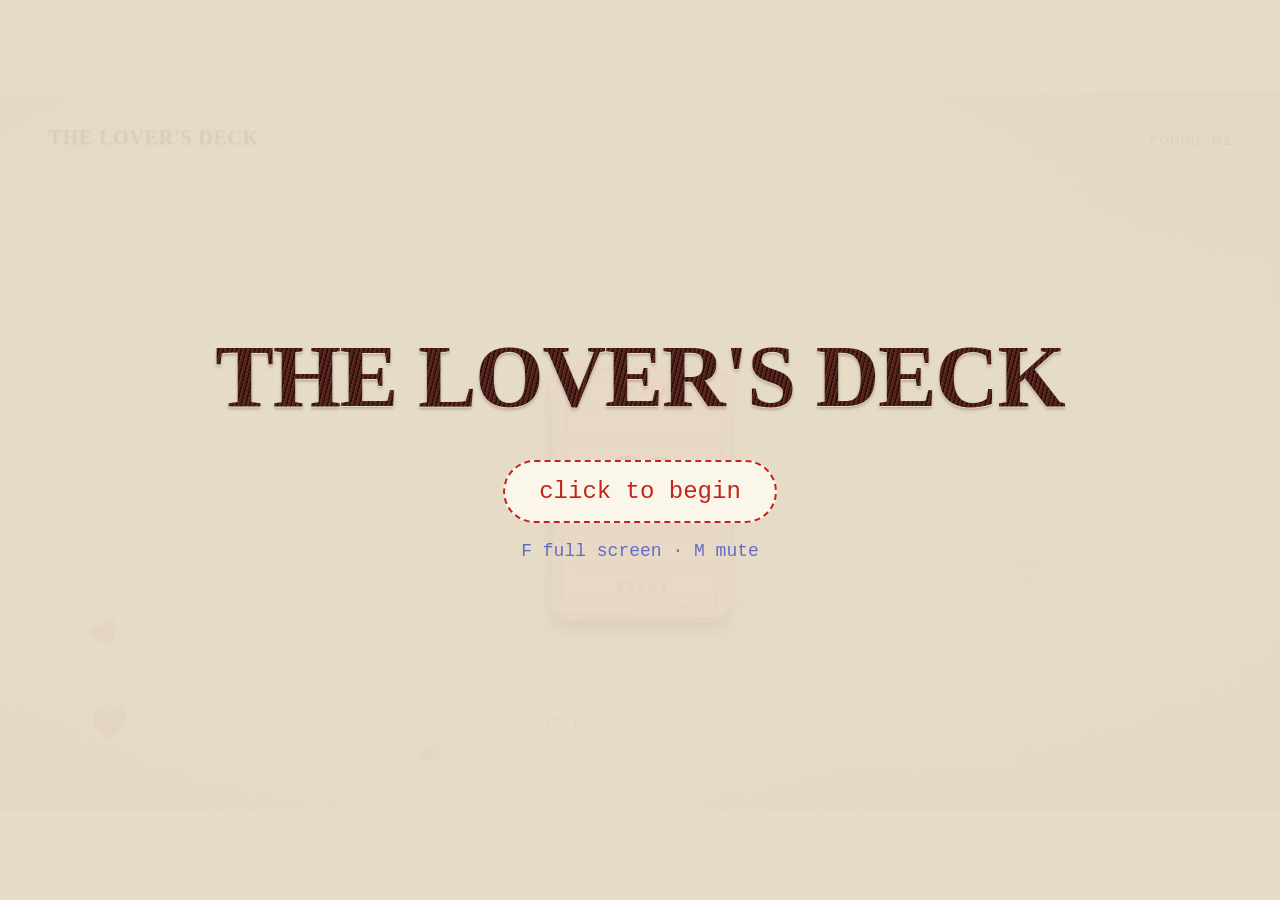
==== index.html @ ffed48c4 "Add Lover's Deck looping dating show scene with stitched cupids and music-box waltz" ====
<!doctype html>
<html lang="en">
<head>
  <meta charset="utf-8">
  <meta name="viewport" content="width=device-width, initial-scale=1">
  <title>The Lover's Deck</title>
  <link rel="stylesheet" href="css/style.css">
  <link rel="stylesheet" href="css/pieces.css">
</head>
<body>
  <svg class="defs" width="0" height="0" aria-hidden="true">
    <defs>
      <pattern id="satin-red" width="2.4" height="2.4" patternUnits="userSpaceOnUse" patternTransform="rotate(38)">
        <rect width="2.4" height="2.4" fill="#C3251D"/>
        <rect width="1.1" height="2.4" fill="#DE4236"/>
        <rect x="2.05" width="0.35" height="2.4" fill="#84150F"/>
      </pattern>
      <pattern id="satin-pink" width="2.4" height="2.4" patternUnits="userSpaceOnUse" patternTransform="rotate(-32)">
        <rect width="2.4" height="2.4" fill="#EE9FB8"/>
        <rect width="1.1" height="2.4" fill="#F7BFD0"/>
        <rect x="2.05" width="0.35" height="2.4" fill="#C9708C"/>
      </pattern>
      <pattern id="satin-blue" width="2.4" height="2.4" patternUnits="userSpaceOnUse" patternTransform="rotate(28)">
        <rect width="2.4" height="2.4" fill="#2440A8"/>
        <rect width="1.1" height="2.4" fill="#3C5CC8"/>
        <rect x="2.05" width="0.35" height="2.4" fill="#152A75"/>
      </pattern>
    </defs>
  </svg>

  <div id="viewport">
    <div id="stage" data-boil="0">
      <div class="fabric"></div>
      <div class="weave"></div>
      <div id="ambient"></div>

      <div class="brand stitch-text"><span>The Lover's Deck</span></div>
      <div class="round typed-font">round <span id="roundNo">01</span></div>

      <div id="captions"></div>
      <div id="typed" class="typed"></div>

      <div id="deck"></div>
      <svg id="thread" viewBox="0 0 1920 1080" width="1920" height="1080" aria-hidden="true"></svg>
      <div id="arrow"></div>
      <div id="bigHeart"></div>
      <div id="burst"></div>

      <div id="envGroup">
        <div class="envelope">
          <div class="env-back"></div>
          <div class="env-heart"></div>
          <svg class="env-front" viewBox="0 0 560 360"></svg>
          <svg class="env-flap" viewBox="0 0 560 210"></svg>
        </div>
        <div id="seal" class="sprite"></div>
      </div>

      <div id="cupidBow" class="sprite"></div>
      <div id="cupidLetter" class="sprite"></div>
      <div class="vignette"></div>
    </div>
  </div>

  <div id="start">
    <div class="start-card">
      <p class="start-title stitch-text"><span>The Lover's Deck</span></p>
      <button id="startBtn" type="button">click to begin</button>
      <p class="start-hint typed-font">F full screen · M mute</p>
    </div>
  </div>
  <div id="soundHint" class="typed-font">click for sound</div>

  <script src="vendor/gsap.min.js"></script>
  <script src="js/pieces.js"></script>
  <script src="js/ambient.js"></script>
  <script src="js/music.js"></script>
  <script src="js/scene.js"></script>
  <script src="js/main.js"></script>
</body>
</html>
---- css/style.css ----
:root {
  --cotton: #EEE7D5;
  --thread-brown: #3A1813;
  --ink-red: #C3251D;
  --ink-blue: #2440A8;
  --typed-blue: #2D3FC4;
}

html,
body {
  margin: 0;
  height: 100%;
  overflow: hidden;
  background: #E6DDC7;
  -webkit-user-select: none;
  user-select: none;
}

body.hide-cursor,
body.hide-cursor * {
  cursor: none !important;
}

.defs {
  position: absolute;
  width: 0;
  height: 0;
  overflow: hidden;
}

#viewport {
  position: fixed;
  inset: 0;
  background: #E6DDC7;
  overflow: hidden;
}

#stage {
  position: absolute;
  left: 50%;
  top: 50%;
  width: 1920px;
  height: 1080px;
  overflow: hidden;
  transform-origin: 50% 50%;
  transform: translate(-50%, -50%);
  background: var(--cotton);
}

.fabric,
.weave,
.vignette {
  position: absolute;
  inset: 0;
  pointer-events: none;
}

.fabric {
  background-color: var(--cotton);
  background-image:
    linear-gradient(115deg, rgba(255, 255, 255, 0.22), rgba(255, 255, 255, 0) 38%, rgba(120, 90, 50, 0.07) 72%, rgba(255, 255, 255, 0.08)),
    url("data:image/svg+xml;utf8,<svg xmlns='http://www.w3.org/2000/svg' width='260' height='260'><filter id='n'><feTurbulence type='fractalNoise' baseFrequency='.9' numOctaves='3' stitchTiles='stitch'/><feColorMatrix values='0 0 0 0 .33  0 0 0 0 .25  0 0 0 0 .16  0 0 0 .6 0'/></filter><rect width='100%' height='100%' filter='url(%23n)' opacity='.38'/></svg>");
}

.weave {
  background:
    repeating-linear-gradient(0deg, rgba(105, 80, 45, 0.075) 0 1px, rgba(255, 255, 255, 0.06) 1px 2px, rgba(0, 0, 0, 0) 2px 4px),
    repeating-linear-gradient(90deg, rgba(105, 80, 45, 0.06) 0 1px, rgba(255, 255, 255, 0.05) 1px 2px, rgba(0, 0, 0, 0) 2px 4px);
  mix-blend-mode: multiply;
}

.vignette {
  background: radial-gradient(ellipse at 50% 48%, rgba(0, 0, 0, 0) 58%, rgba(92, 62, 30, 0.2) 100%);
  z-index: 90;
}

#ambient {
  position: absolute;
  inset: 0;
  pointer-events: none;
}

/* Embroidered lettering: thread stripes clipped to the glyphs. */
.stitch-text span {
  display: inline-block;
  font-family: "Bodoni 72 Oldstyle", "Bodoni 72", "Didot", "Playfair Display", "Times New Roman", serif;
  font-weight: 700;
  text-transform: uppercase;
  letter-spacing: -0.015em;
  line-height: 0.9;
  color: var(--thread-brown);
  background: repeating-linear-gradient(104deg, #4E211B 0 1.6px, #2A0F0B 1.6px 3px, #5E2A22 3px 4.4px);
  -webkit-background-clip: text;
  background-clip: text;
  -webkit-text-fill-color: transparent;
  filter: drop-shadow(0 1px 0 rgba(255, 255, 255, 0.55)) drop-shadow(0 2px 1.5px rgba(60, 30, 10, 0.28));
}

.typed-font {
  font-family: "American Typewriter", "Courier Prime", "Courier New", monospace;
  color: var(--typed-blue);
}

.brand {
  position: absolute;
  left: 72px;
  top: 58px;
  z-index: 40;
}

.brand span {
  font-size: 30px;
  letter-spacing: 0.04em;
}

.round {
  position: absolute;
  right: 72px;
  top: 60px;
  font-size: 26px;
  opacity: 0.85;
  z-index: 40;
}

#captions {
  position: absolute;
  left: 0;
  right: 0;
  top: 118px;
  height: 230px;
  z-index: 30;
}

.caption {
  position: absolute;
  left: 0;
  right: 0;
  top: 0;
  text-align: center;
}

.caption span {
  font-size: 104px;
}

.typed {
  position: absolute;
  left: 96px;
  bottom: 96px;
  z-index: 25;
}

.typed p {
  margin: 0;
  font-family: "American Typewriter", "Courier Prime", "Courier New", monospace;
  font-size: 27px;
  line-height: 1.22;
  color: var(--typed-blue);
  opacity: 0.82;
  white-space: nowrap;
}

.typed p.offset {
  margin-top: -22px;
  margin-left: 6px;
  opacity: 0.55;
}

/* Frame-by-frame wobble, like a stop-motion embroidered loop. */
#stage[data-boil="1"] .stitch-text span { transform: translate(0.7px, -0.5px) rotate(0.12deg); }
#stage[data-boil="2"] .stitch-text span { transform: translate(-0.6px, 0.4px) rotate(-0.1deg); }

.sprite {
  position: absolute;
  left: 0;
  top: 0;
  pointer-events: none;
}

.sprite img {
  position: absolute;
  inset: 0;
  width: 100%;
  height: 100%;
  opacity: 0;
  filter: drop-shadow(0 2px 1.5px rgba(70, 30, 10, 0.25));
}

#stage[data-boil="0"] .sprite img:nth-child(1),
#stage[data-boil="1"] .sprite img:nth-child(2),
#stage[data-boil="2"] .sprite img:nth-child(3) {
  opacity: 1;
}

#start {
  position: fixed;
  inset: 0;
  z-index: 200;
  display: flex;
  align-items: center;
  justify-content: center;
  background: rgba(230, 221, 199, 0.92);
}

#start[data-hidden] {
  display: none !important;
}

.start-card {
  text-align: center;
}

.start-title span {
  font-size: 88px;
}

#startBtn {
  margin-top: 28px;
  padding: 16px 34px;
  font-family: "American Typewriter", "Courier Prime", "Courier New", monospace;
  font-size: 24px;
  color: var(--ink-red);
  background: #FBF6EA;
  border: 2px dashed var(--ink-red);
  border-radius: 999px;
  cursor: pointer;
  -webkit-user-select: none;
  user-select: none;
}

.start-hint {
  margin-top: 18px;
  font-size: 18px;
  opacity: 0.7;
}

#soundHint {
  position: fixed;
  right: 24px;
  bottom: 20px;
  z-index: 150;
  font-size: 18px;
  opacity: 0.75;
  display: none;
}

#soundHint[data-show] {
  display: block;
}
---- css/pieces.css ----
/* Cards, arrow, heart and envelope. Everything is placed by its center with GSAP x/y. */
#deck,
#arrow,
#bigHeart,
#burst,
#envGroup {
  position: absolute;
  left: 0;
  top: 0;
}

#deck { z-index: 10; }
#thread { position: absolute; left: 0; top: 0; z-index: 12; pointer-events: none; }
#arrow { z-index: 14; width: 380px; height: 70px; }
#bigHeart { z-index: 16; width: 320px; height: 288px; }
#burst { z-index: 17; }
#envGroup { z-index: 20; width: 560px; height: 360px; }
#cupidBow { z-index: 50; width: 480px; height: 480px; }
#cupidLetter { z-index: 50; width: 520px; height: 520px; }
#seal { width: 200px; height: 267px; left: 180px; top: 70px; z-index: 5; }

#arrow svg,
#bigHeart svg {
  width: 100%;
  height: 100%;
  overflow: visible;
  filter: drop-shadow(0 3px 2px rgba(70, 30, 10, 0.22));
}

.card {
  position: absolute;
  left: 0;
  top: 0;
  width: 260px;
  height: 380px;
}

.card-inner {
  position: absolute;
  inset: 0;
  -webkit-transform-style: preserve-3d;
  transform-style: preserve-3d;
}

.card-back,
.card-face {
  position: absolute;
  inset: 0;
  border-radius: 16px;
  overflow: hidden;
  -webkit-backface-visibility: hidden;
  backface-visibility: hidden;
  box-shadow: 0 12px 22px rgba(70, 40, 20, 0.16), 0 2px 3px rgba(70, 40, 20, 0.18);
}

.card-back::before,
.card-face::before {
  content: "";
  position: absolute;
  inset: 0;
  background:
    repeating-linear-gradient(0deg, rgba(90, 60, 40, 0.08) 0 1px, rgba(0, 0, 0, 0) 1px 3px),
    repeating-linear-gradient(90deg, rgba(90, 60, 40, 0.07) 0 1px, rgba(0, 0, 0, 0) 1px 3px);
}

.card-back::after,
.card-face::after {
  content: "";
  position: absolute;
  inset: 12px;
  border: 2.5px dashed var(--ink-red);
  border-radius: 10px;
  opacity: 0.85;
}

.card-back {
  background: #F1B2C4;
}

.card-back .back-heart {
  position: absolute;
  left: 50%;
  top: 50%;
  width: 104px;
  height: 94px;
  transform: translate(-50%, -50%);
}

.card-back .back-word {
  position: absolute;
  left: 0;
  right: 0;
  text-align: center;
  font-family: "American Typewriter", "Courier Prime", "Courier New", monospace;
  font-size: 18px;
  letter-spacing: 0.3em;
  color: var(--ink-red);
}

.card-back .back-word.top { top: 34px; }
.card-back .back-word.bottom { bottom: 34px; transform: rotate(180deg); }

.card-face {
  background: #FBF6EA;
  -webkit-transform: rotateY(180deg);
  transform: rotateY(180deg);
}

.corner {
  position: absolute;
  display: flex;
  flex-direction: column;
  align-items: center;
  gap: 4px;
  color: var(--ink-red);
  font-family: "American Typewriter", "Courier Prime", "Courier New", monospace;
}

.corner b {
  font-family: "Bodoni 72", "Didot", "Times New Roman", serif;
  font-size: 40px;
  line-height: 1;
}

.corner svg { width: 22px; height: 20px; }

.corner i {
  font-style: normal;
  font-size: 15px;
  letter-spacing: 0.18em;
  -webkit-writing-mode: vertical-rl;
  writing-mode: vertical-rl;
}

.corner.tl { left: 26px; top: 24px; }
.corner.tr { right: 26px; top: 24px; }
.corner.bl { left: 26px; bottom: 24px; transform: rotate(180deg); }
.corner.br { right: 26px; bottom: 24px; transform: rotate(180deg); }

.half {
  position: absolute;
  top: 70px;
  width: 100px;
  height: 180px;
}

.half.left { right: 0; }
.half.right { left: 0; }

.burst-heart {
  position: absolute;
  left: 0;
  top: 0;
  width: 34px;
  height: 31px;
}

.envelope {
  position: absolute;
  inset: 0;
}

.env-back {
  position: absolute;
  inset: 0;
  border-radius: 8px;
  background: #F7F1E3;
  box-shadow: 0 16px 30px rgba(70, 40, 20, 0.18), 0 2px 4px rgba(70, 40, 20, 0.2);
}

.env-heart {
  position: absolute;
  left: 205px;
  top: -60px;
  width: 150px;
  height: 135px;
}

.env-front,
.env-flap {
  position: absolute;
  left: 0;
  top: 0;
  width: 560px;
  overflow: visible;
}

.env-front { height: 360px; }
.env-flap { height: 210px; transform-origin: 50% 0%; filter: drop-shadow(0 4px 3px rgba(70, 40, 20, 0.16)); }

.ambient-bit {
  position: absolute;
  left: 0;
  top: 0;
}
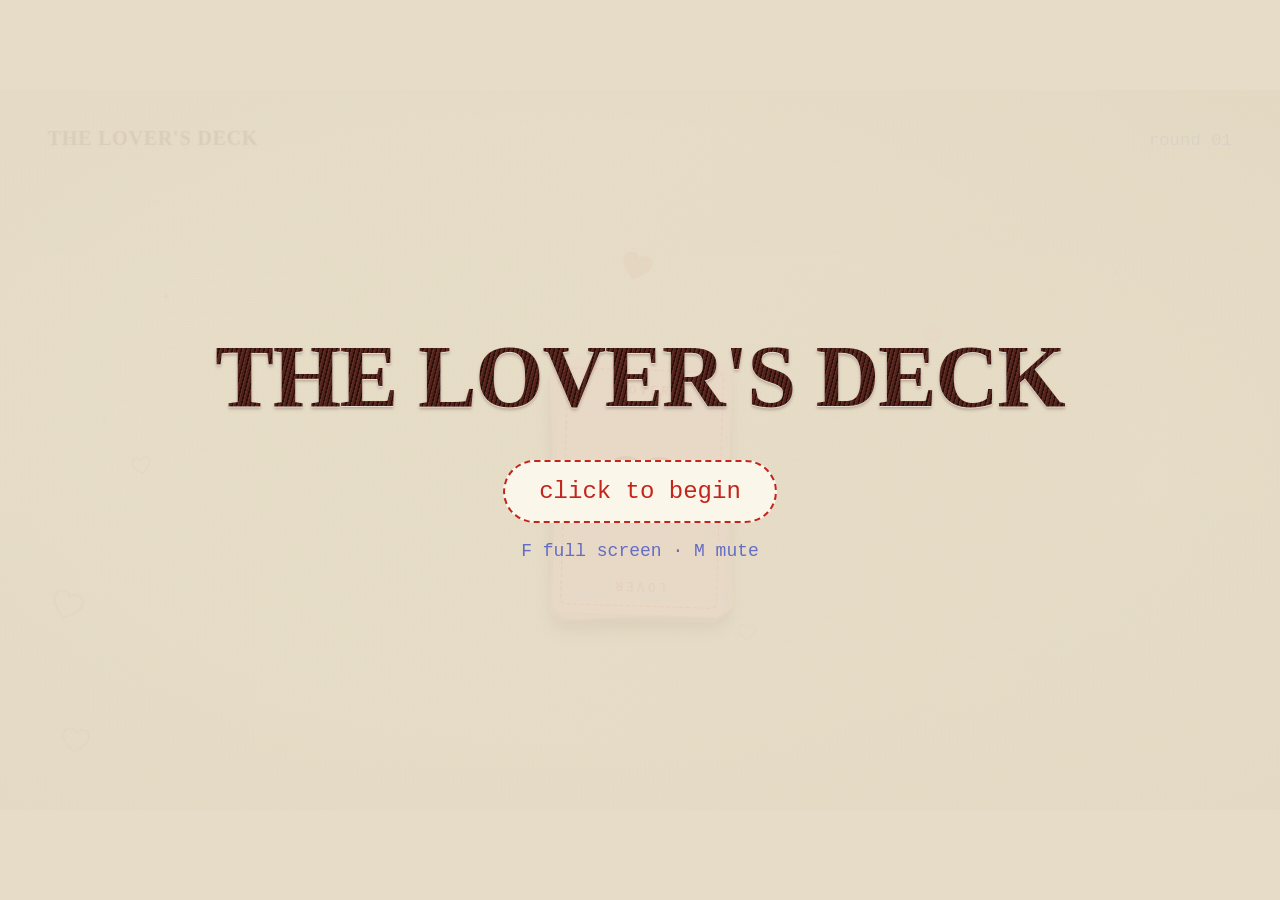
==== commit 648b5a61: "Add vibes loop with drifting stitched hearts and cupids, share screen controls between loops" ====
--- a/index.html
+++ b/index.html
@@ -76,6 +76,7 @@
   <script src="js/ambient.js"></script>
   <script src="js/music.js"></script>
   <script src="js/scene.js"></script>
+  <script src="js/shell.js"></script>
   <script src="js/main.js"></script>
 </body>
 </html>
